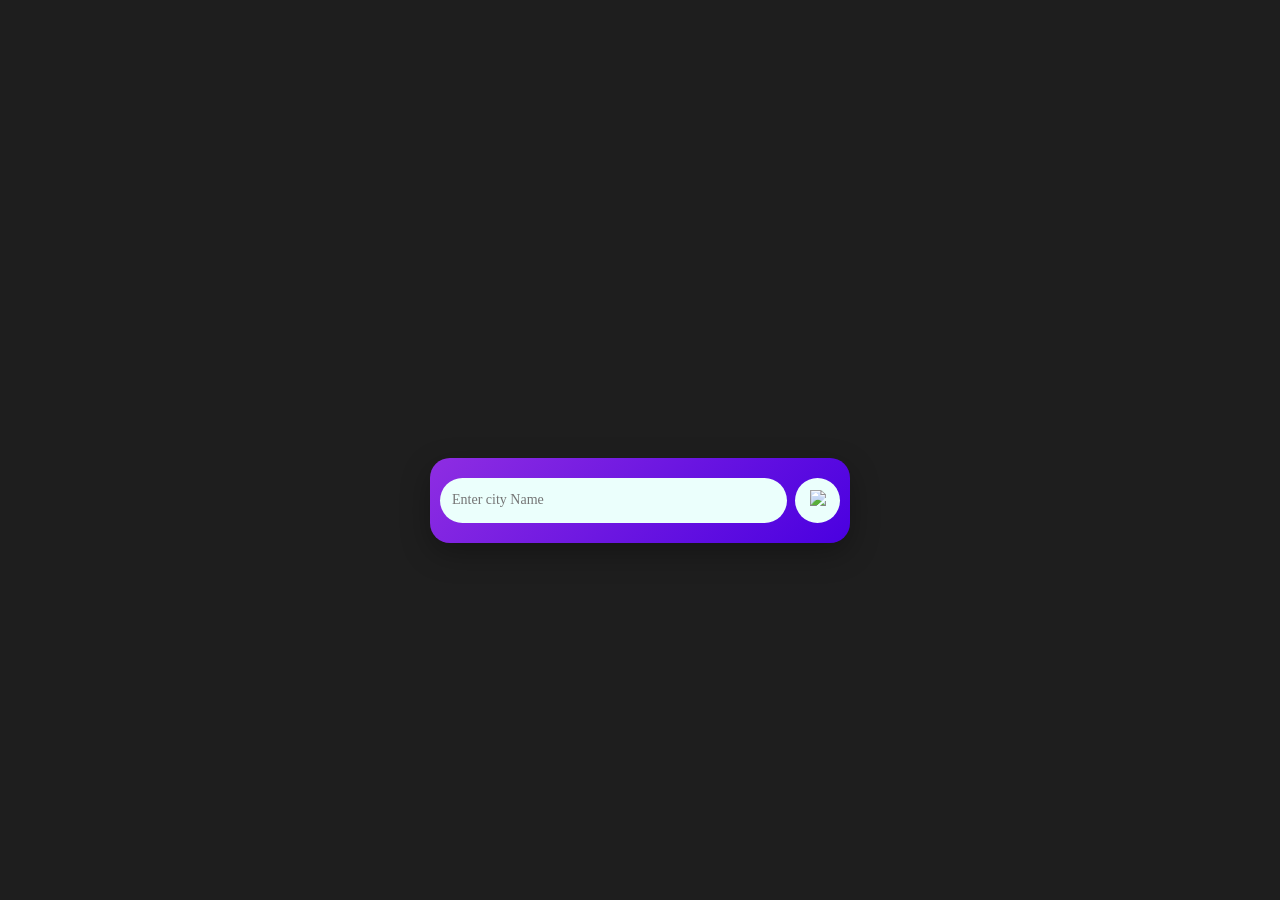
==== index.html @ b71518ab "Rename weather.html to index.html" ====
<!DOCTYPE html>
<html lang="en">
<head>
    <meta charset="UTF-8">
    <meta name="viewport" content="width=device-width, initial-scale=1.0">
    <title>Weather App</title>
    <link rel="stylesheet" href="weather.css">

</head>
<body>
    <div class="enter">
        <div class="search">
            <input type="text"placeholder = "Enter city Name"spellcheck="false">
            <button><img src="./images/search.png"></button>
        </div>
        <div class="error">
            <P>Invalid city name</P>
        </div>
        <div class="weather">
            <img src="./images/clouds.png" alt="" class="weather-icon">
         <h1 class = "temp">22 °C</h1>  
         <h2 class="city">New York</h2> 
         <div class="details">
            <div class="col">
                <img src="./images/humidity.png">
                <div>
                <p class="humidity">50%</p>
                <p>Humidity</p>
                </div>
            </div>
            <div class="col">
                <img src="./images/wind.png" alt="">
                <div>
                    <p class="wind">15 km/h</p>
                <p>Wind Speed</p>
                </div>
            </div>
         </div>
        </div>

    </div>
    <script>
const apikey = "dc3ecf915a2cedbbb8e0d2389a3fde30";
const apiUrl = "https://api.openweathermap.org/data/2.5/weather?units=metric&q=";

const searchBox = document.querySelector(".search input");
const searchButton = document.querySelector(".search button");
const weatherIcon = document.querySelector(".weather-icon");

async function checkweather(city) {
    const response = await fetch(apiUrl + city + `&appid=${apikey}`);


    if(response.status == 404){
        document.querySelector(".error").style.display = "block";
        document.querySelector(".weather").style.display = "none";
    }
    else{
        var data = await response.json();
        

    document.querySelector(".city").innerHTML = data.name;
    document.querySelector(".temp").innerHTML =Math.round(data.main.temp) + "°C";
    document.querySelector(".humidity").innerHTML =data.main.humidity + "%";
    document.querySelector(".wind").innerHTML =data.wind.speed + " km/h";

    if(data.weather[0].main == "Clouds") {
        weatherIcon.src = "./images/clouds.png";
    }
    else if(data.weather[0].main == "Clear"){
        weatherIcon.src = "./images/clear.png";
    }
    else if(data.weather[0].main == "Rain"){
        weatherIcon.src = "./images/rain.png";
    }
    else if(data.weather[0].main == "Drizzle"){
        weatherIcon.src = "./images/drizzle.png";
    }
    else if(data.weather[0].main == "Mist"){
        weatherIcon.src = "./images/mist.png";
    }

    document.querySelector(".weather").style.display = "block";
    document.querySelector(".error").style.display = "none";

}
}
searchButton.addEventListener("click", ()=>{
    checkweather(searchBox.value);
})




    // https://api.openweathermap.org/data/2.5/weather?q=germany&appid=dc3ecf915a2cedbbb8e0d2389a3fde30
    </script>
</body>
</html>
---- weather.css ----
*{
    margin:0;
    padding:0;
    box-sizing:border-box;
    font-family:'Times New Roman', Times, serif;
}

body{
    background:#1e1e1e;
    min-height:100vh;
    display:flex;
    justify-content:center;
    align-items:center;
    padding:15px;

}

.enter{
    width:100%;
    max-width:420px;
    /* background:linear-gradient(135deg,#00feba,#5b548a); */
    /* background: linear-gradient(135deg, #667eea, #764ba2); */
    /* background: linear-gradient(135deg, #ff9966, #ff5e62); */
    /* background: linear-gradient(135deg, #00c6ff, #0072ff); */
    /* background: linear-gradient(135deg, #f7971e, #ffd200); */
    background: linear-gradient(135deg, #8e2de2, #4a00e0);
    /* background: linear-gradient(135deg, #2193b0, #6dd5ed); */
    /* background: linear-gradient(135deg, #f09433, #e6683c, #dc2743, #cc2366, #bc1888); */
    box-shadow: 0 10px 30px rgba(0,0,0,0.3);
    color:#fff;
    border-radius:20px;
    padding:20px 10px;
    text-align:center;
    margin:100px auto 0;
}

.search{
    width:100%;
    display:flex;
    align-items:center;
    gap:8px;
    justify-content:space-between;
}

.search input{
    border:0;
    outline:0;
    background:#ebfffc;
    color:#555;
    padding:10px 12px;
    height:45px;
    border-radius:30px;
    font-size:14px;
    flex:1;
    min-width: 0;
}

.search button{
    border:0;
    outline:0;
    background:#ebfffc;
    border-radius:50%;
    width:45px;
    height:45px;
    cursor:pointer;
}

.search button img{
    width:16px;
}

.weather-icon{
    width:90px;
    margin-top:30px;
}

.temp{
    
    font-weight:500;
    font-size:36px;
}

.city{
    font-size:22px;
    font-weight:400;
    margin-top:10px;
}

.details{
    display:flex;
    justify-content:space-between;
    align-items:center;
    flex-direction:column;
    margin-top:50px;
    padding:0 10px;
     gap:20px;
}

.col{
    display:flex;
    align-items:center;
    text-align:left;
}

.col img{
    width:32px;
    margin-right:8px;
}

.humidity,
.wind{
    font-size:18px;
}
.weather{
    display: none;
}
.error{
text-align: center;
margin-left:10px;
font-size: 14px;
margin-top: 10px;
display:none;
}
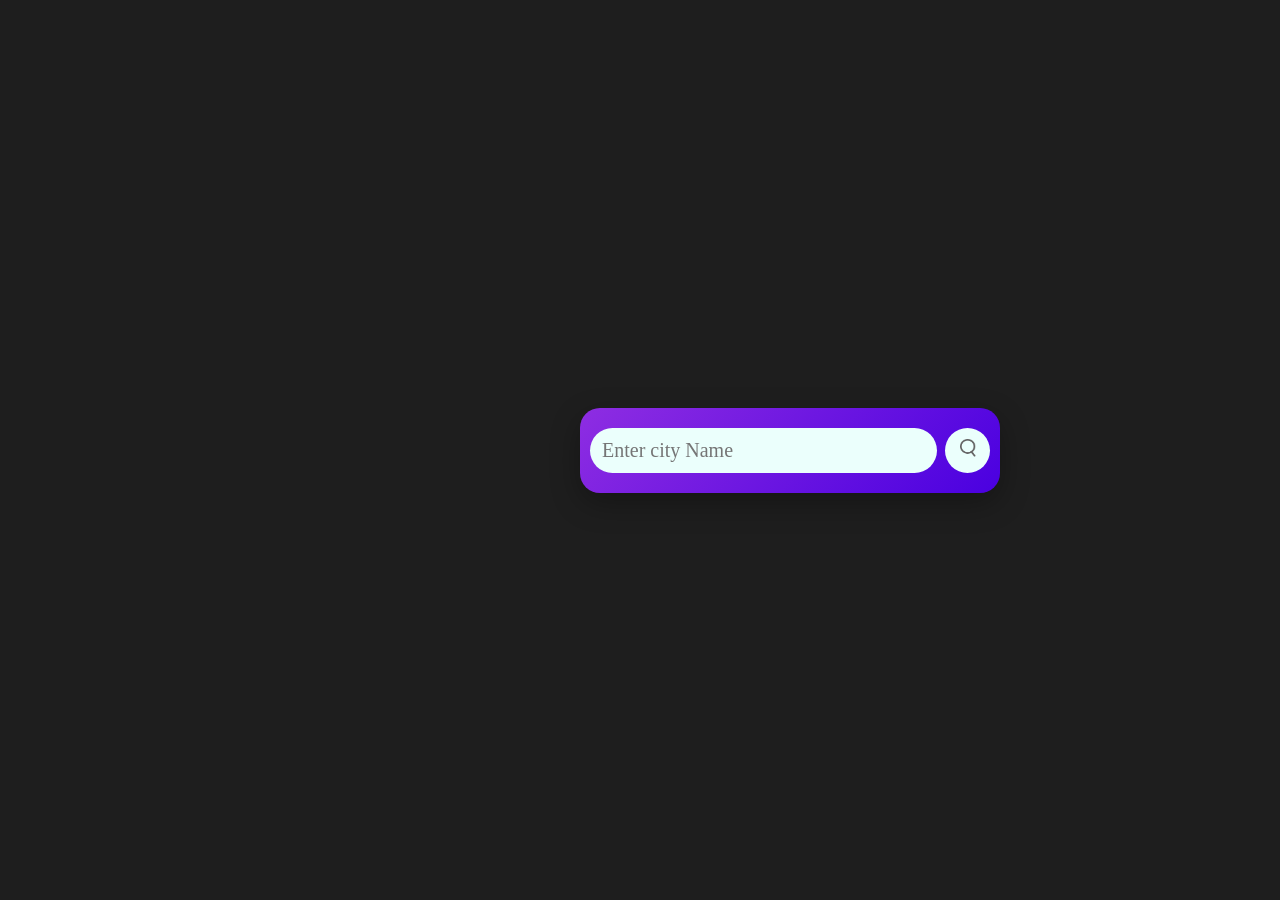
==== commit 880a9611: "Add video background to weather app" ====
--- a/index.html
+++ b/index.html
@@ -8,6 +8,9 @@
 
 </head>
 <body>
+    <video autoplay muted id="video">
+        <source src = "304019.mov" type="video/mp4">
+    </video>
     <div class="enter">
         <div class="search">
             <input type="text"placeholder = "Enter city Name"spellcheck="false">
--- a/weather.css
+++ b/weather.css
@@ -18,20 +18,13 @@
 .enter{
     width:100%;
     max-width:420px;
-    /* background:linear-gradient(135deg,#00feba,#5b548a); */
-    /* background: linear-gradient(135deg, #667eea, #764ba2); */
-    /* background: linear-gradient(135deg, #ff9966, #ff5e62); */
-    /* background: linear-gradient(135deg, #00c6ff, #0072ff); */
-    /* background: linear-gradient(135deg, #f7971e, #ffd200); */
     background: linear-gradient(135deg, #8e2de2, #4a00e0);
-    /* background: linear-gradient(135deg, #2193b0, #6dd5ed); */
-    /* background: linear-gradient(135deg, #f09433, #e6683c, #dc2743, #cc2366, #bc1888); */
     box-shadow: 0 10px 30px rgba(0,0,0,0.3);
     color:#fff;
     border-radius:20px;
     padding:20px 10px;
     text-align:center;
-    margin:100px auto 0;
+    margin:0;
 }
 
 .search{
@@ -50,7 +43,7 @@
     padding:10px 12px;
     height:45px;
     border-radius:30px;
-    font-size:14px;
+    font-size:20px;
     flex:1;
     min-width: 0;
 }
@@ -90,7 +83,7 @@
     display:flex;
     justify-content:space-between;
     align-items:center;
-    flex-direction:column;
+    flex-direction:row;
     margin-top:50px;
     padding:0 10px;
      gap:20px;
@@ -121,15 +114,4 @@
 margin-top: 10px;
 display:none;
 }
-
-
-
-
-    
-
-   
-   
-
-
-
-   
+ 
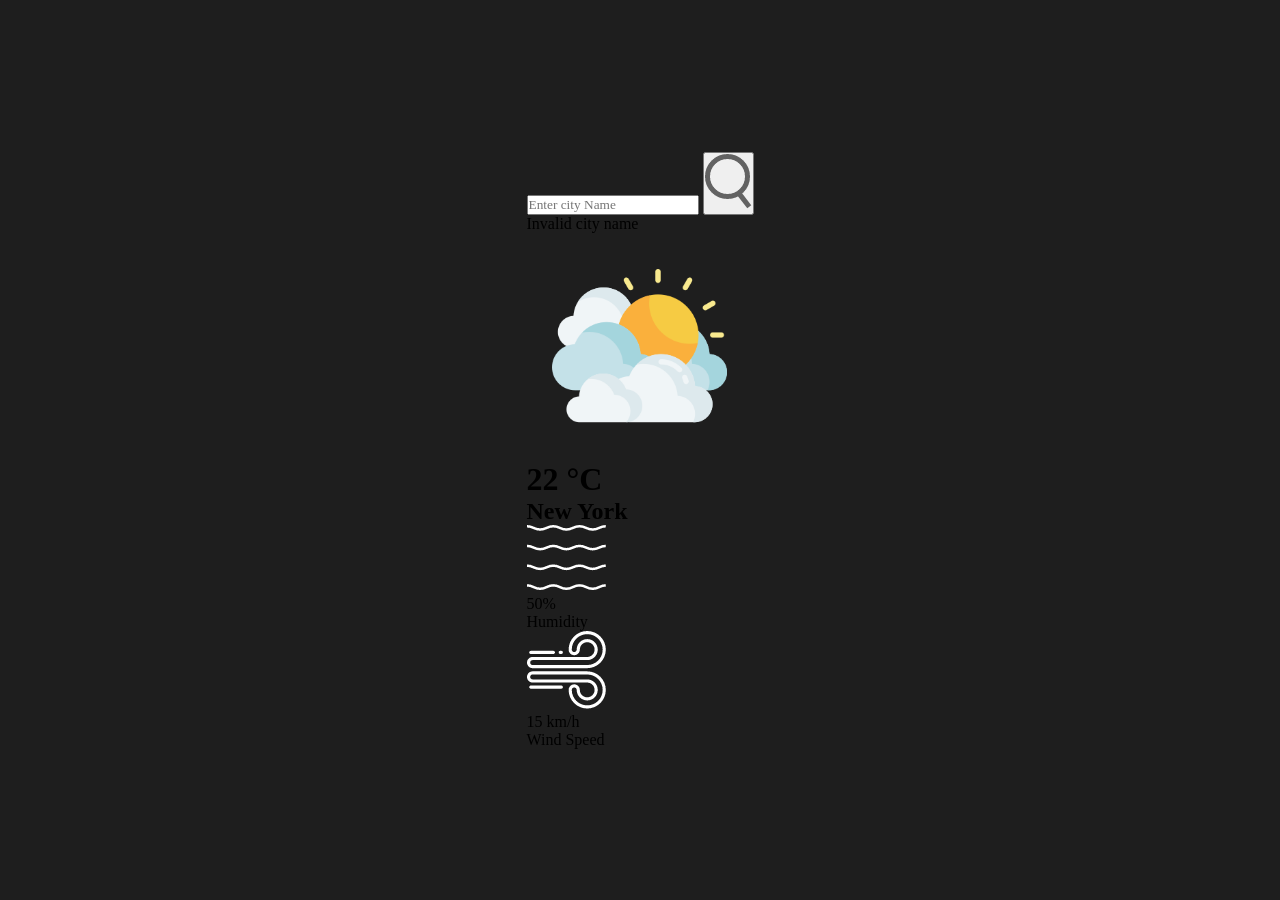
==== commit ef62972f: "Update index.html" ====
--- a/index.html
+++ b/index.html
@@ -8,9 +8,7 @@
 
 </head>
 <body>
-    <video autoplay muted id="video">
-        <source src = "304019.mov" type="video/mp4">
-    </video>
+    
     <div class="enter">
         <div class="search">
             <input type="text"placeholder = "Enter city Name"spellcheck="false">
--- a/weather.css
+++ b/weather.css
@@ -14,17 +14,30 @@
     padding:15px;
 
 }
+video{
+   
+    position:fixed;
+    top:0;
+    left:0;
+    width:100%;
+    height:100%;
+    object-fit:cover;
+    z-index:-1;
 
 .enter{
     width:100%;
     max-width:420px;
-    background: linear-gradient(135deg, #8e2de2, #4a00e0);
+    /* background: linear-gradient(135deg, #8e2de2, #4a00e0); */
     box-shadow: 0 10px 30px rgba(0,0,0,0.3);
     color:#fff;
     border-radius:20px;
     padding:20px 10px;
     text-align:center;
     margin:0;
+    position:relative;
+    z-index:1;
+    background:rgba(255,255,255,0.1);
+    backdrop-filter:blur(10px);
 }
 
 .search{
